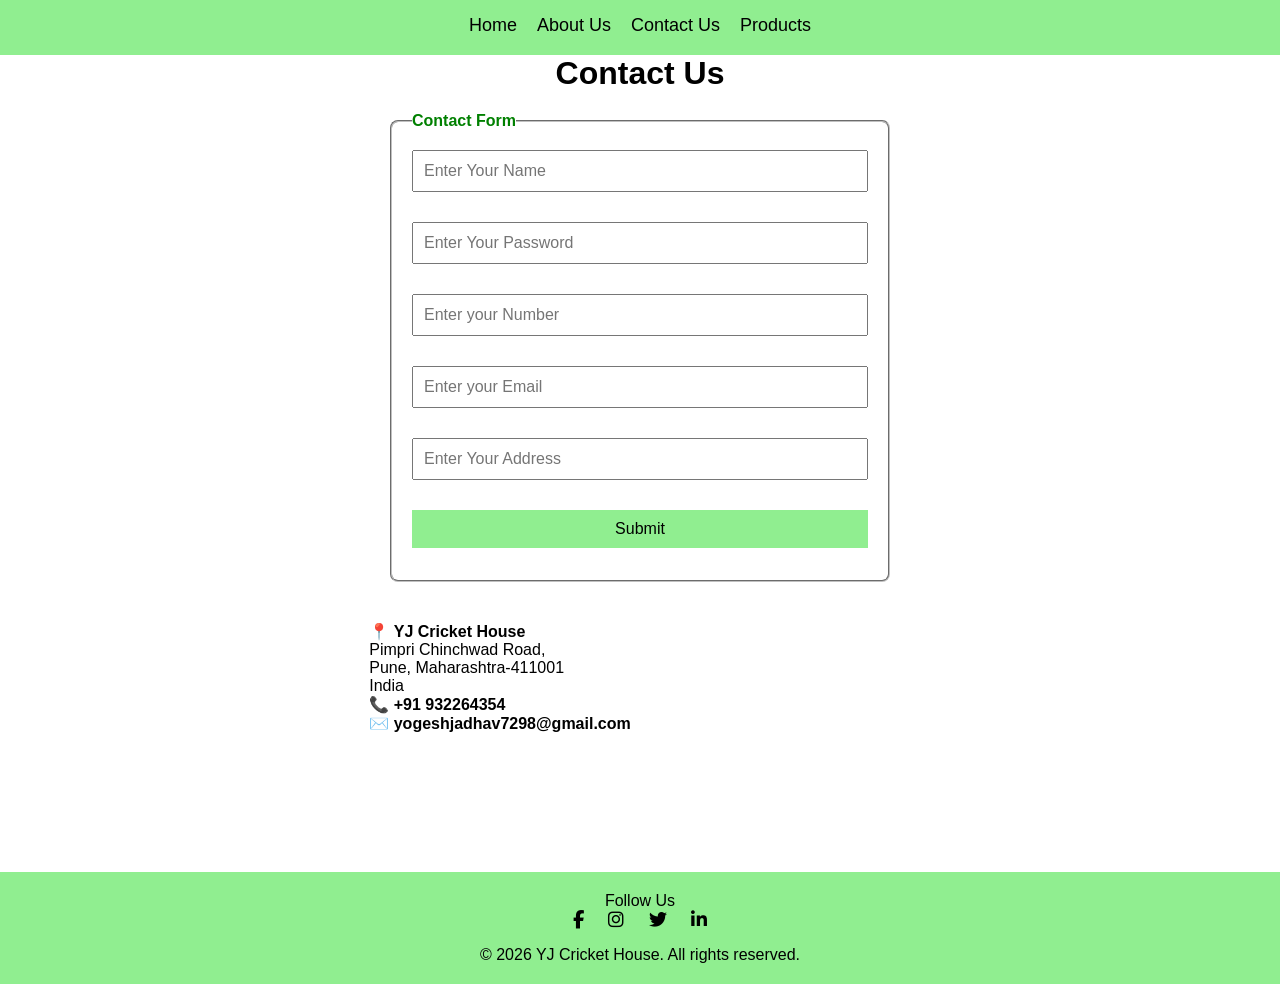
==== contact.html @ 6f273e02 "hover effects and contact form" ====
<!DOCTYPE html>
<html lang="en">
<head>
    <meta charset="UTF-8">
    <meta name="viewport" content="width=device-width, initial-scale=1.0">
    <title>Contact</title>
    <link rel="stylesheet" href="css/contact.css">
    <link rel="stylesheet" href="css/style.css">
    <link rel="stylesheet" href="https://cdnjs.cloudflare.com/ajax/libs/font-awesome/6.5.1/css/all.min.css">
</head>
<body>
    <!-- header start -->
    <header>
        <nav>
            <a href="index.html" target="_blank">Home</a>
            <a href="about.html" target="_blank">About Us</a>
            <a href="contact.html" target="_blank">Contact Us</a>
            <a href="products.html" target="_blank">Products</a>
        </nav>
    </header>
    <!-- header end -->
    <!-- main section start -->
    <main>
        <h1>Contact Us</h1>
        <!-- contact form -->
        <section>
            <fieldset>
        <legend>Contact Form</legend>
        <form action="" class="c_form">
            <input type="text" placeholder="Enter Your Name"><br><br>
            <input type="password" placeholder="Enter Your Password"><br><br>
            <input type="number" placeholder="Enter your Number"><br><br>
            <input type="email" placeholder="Enter your Email"><br><br>
            <input type="text" placeholder="Enter Your Address"><br><br>
            <input type="submit" class="submit">
        </form>
    </fieldset>
        </section>
        <!-- address section start -->
        <section class="address-section">
            <!-- <h2>Our Address</h2> -->

            <address class="s_yj">
                <p>
            📍 <span>YJ Cricket House</span><br>
                    Pimpri Chinchwad Road,<br>
                    Pune, Maharashtra-411001<br>
                    India
                </p>

                <p>
                📞 <span>+91 932264354</span>
                </p>

                <p>
                ✉️ <span>yogeshjadhav7298@gmail.com</span>
                </p>
            </address>
            <iframe src="https://www.google.com/maps/embed?pb=!1m18!1m12!1m3!1d60503.44636954754!2d73.71247853508315!3d18.598125494293075!2m3!1f0!2f0!3f0!3m2!1i1024!2i768!4f13.1!3m3!1m2!1s0x3bc2b99901c3b8b9%3A0xfe6ec6f6431f73ae!2sShakti%20Sports!5e0!3m2!1sen!2sin!4v1768235089654!5m2!1sen!2sin" width="250" height="250" style="border:0;" allowfullscreen="" loading="lazy" referrerpolicy="no-referrer-when-downgrade"></iframe>
        </section>
<!-- address section end -->
<!-- footer section -->
        <footer>
            <article>
                <div>
                    <p>Follow Us</p>
                    <div class="social-links">
                    <a href="https://facebook.com" target="_blank"><i class="fab fa-facebook-f"></i></a>
                    <a href="https://instagram.com" target="_blank"><i class="fab fa-instagram"></i></a>
                    <a href="https://twitter.com" target="_blank"><i class="fab fa-twitter"></i></a>
                    <a href="https://linkedin.com" target="_blank"><i class="fab fa-linkedin-in"></i></a>
                    </div>
                </div>
                <div>
                    <p>© 2026 YJ Cricket House. All rights reserved.</p>
                </div>
            </article>
        </footer>
    </main>
    <!-- main section end -->
</body>
</html>
---- css/contact.css ----
/* RESET */
* {
    margin: 0;
    padding: 0;
    box-sizing: border-box;
    font-family: Arial, sans-serif;
}

header {
    background: lightgreen;
    padding: 15px;
    position: sticky;
    top: 0;
    z-index: 1000;
}

nav {
    display: flex;
    justify-content: center;
    gap: 20px;
    flex-wrap: wrap;
}

nav a {
    color: black;
    text-decoration: none;
    font-size: 18px;
}

nav a:hover {
    text-decoration: underline;
    transform: scale(1.08);
    color: blue;

}
/* MAIN */
main {
    /* padding: 20px; */
}

h1 {
    text-align: center;
    margin-bottom: 20px;
}
h1:hover{
    color: green;
}
/* FORM */
fieldset {
    max-width: 500px;
    margin: auto;
    padding: 20px;
    border-radius: 8px;
}

legend {
    font-weight: bold;
}

.c_form input {
    width: 100%;
    padding: 10px;
    margin-bottom: 12px;
    font-size: 16px;
}

.submit {
    background: lightgreen;
    color:black;
    border: none;
    cursor: pointer;
}

.submit:hover {
    background: green;
    transform: scale(1.02);
}

/* ADDRESS SECTION */
.address-section {
    display: flex;
    justify-content: center;
    align-items: flex-start;
    gap: 30px;
    margin-top: 40px;
    flex-wrap: wrap;
}

address {
    max-width: 300px;
    font-style: normal;
}

address span {
    font-weight: bold;
}

iframe {
    width: 100%;
    max-width: 250px;
    height: 250px;
    border-radius: 8px;
}
footer {
    background: lightgreen;
    color: black;
    padding: 20px 10px;
}

footer article {
    display: flex;
    flex-direction: column;
    align-items: center;
    gap: 15px;
    text-align: center;
}

.social-links a {
    color: white;
    font-size: 18px;
    margin: 0 10px;
    color: black;
}
.social-links a:hover{
    color: blue;
}
input:hover {
    border: 3px solid green;
    border-radius: 6px;
    outline: none;
    box-shadow: 1px 1px 3px green;
}
fieldset:hover {
    border: 2px solid green;
    border-radius: 10px;
    padding: 20px;
}

/* Legend styling */
legend{
    font-weight: bold;
    color: green;
}
/* MOBILE VIEW */
@media (max-width: 768px) {

    nav {
        flex-direction: column;
        gap: 10px;
    }

    footer article {
        flex-direction: column;
        gap: 10px;
    }

    .address-section {
        flex-direction: column;
        align-items: center;
        text-align: center;
    }

    iframe {
        max-width: 100%;
    }
}
---- css/style.css ----
nav{
    color: white;
    font-size: 20px;
    height: 25px;
}
a{
    color: black;
}
h1{
    text-align: center;
    color: black;
    font-family:Verdana, Geneva, Tahoma, sans-serif;
}
picture{
    display: flex;
    justify-content: center; 
    align-items: center;  
}
.img_cric{
    height: 200px;
    width: 110px;
    padding-left: 10px;
    box-shadow: 7px 7px 8px grey;
}
.img_cric:hover{
    transform: scale(1.05);
}
h3{
    font-family: sans-serif;
    text-align: center;
    font-size: 15px;
    color: black;
}
h3:hover{
    transform: scale(1.12);
    color: green;
    /* text-decoration: underline; */
}
h2{
    font-family: sans-serif;
    color: black;
}
.img_bats{
    height: 180px;
    width: 200px;
}
h4{
    text-align: center;
    margin-bottom: 50px;
}
article{
    text-align: center;
}
h5{
    font-size: 18px;
    color: black;
    padding: 10px;
    margin-top: 30px;
}
.pad{
    padding-left: 10px;
}
.c_form{
    border-radius: 30px;
    
}
.submit{
    background-color: lightgreen;
}
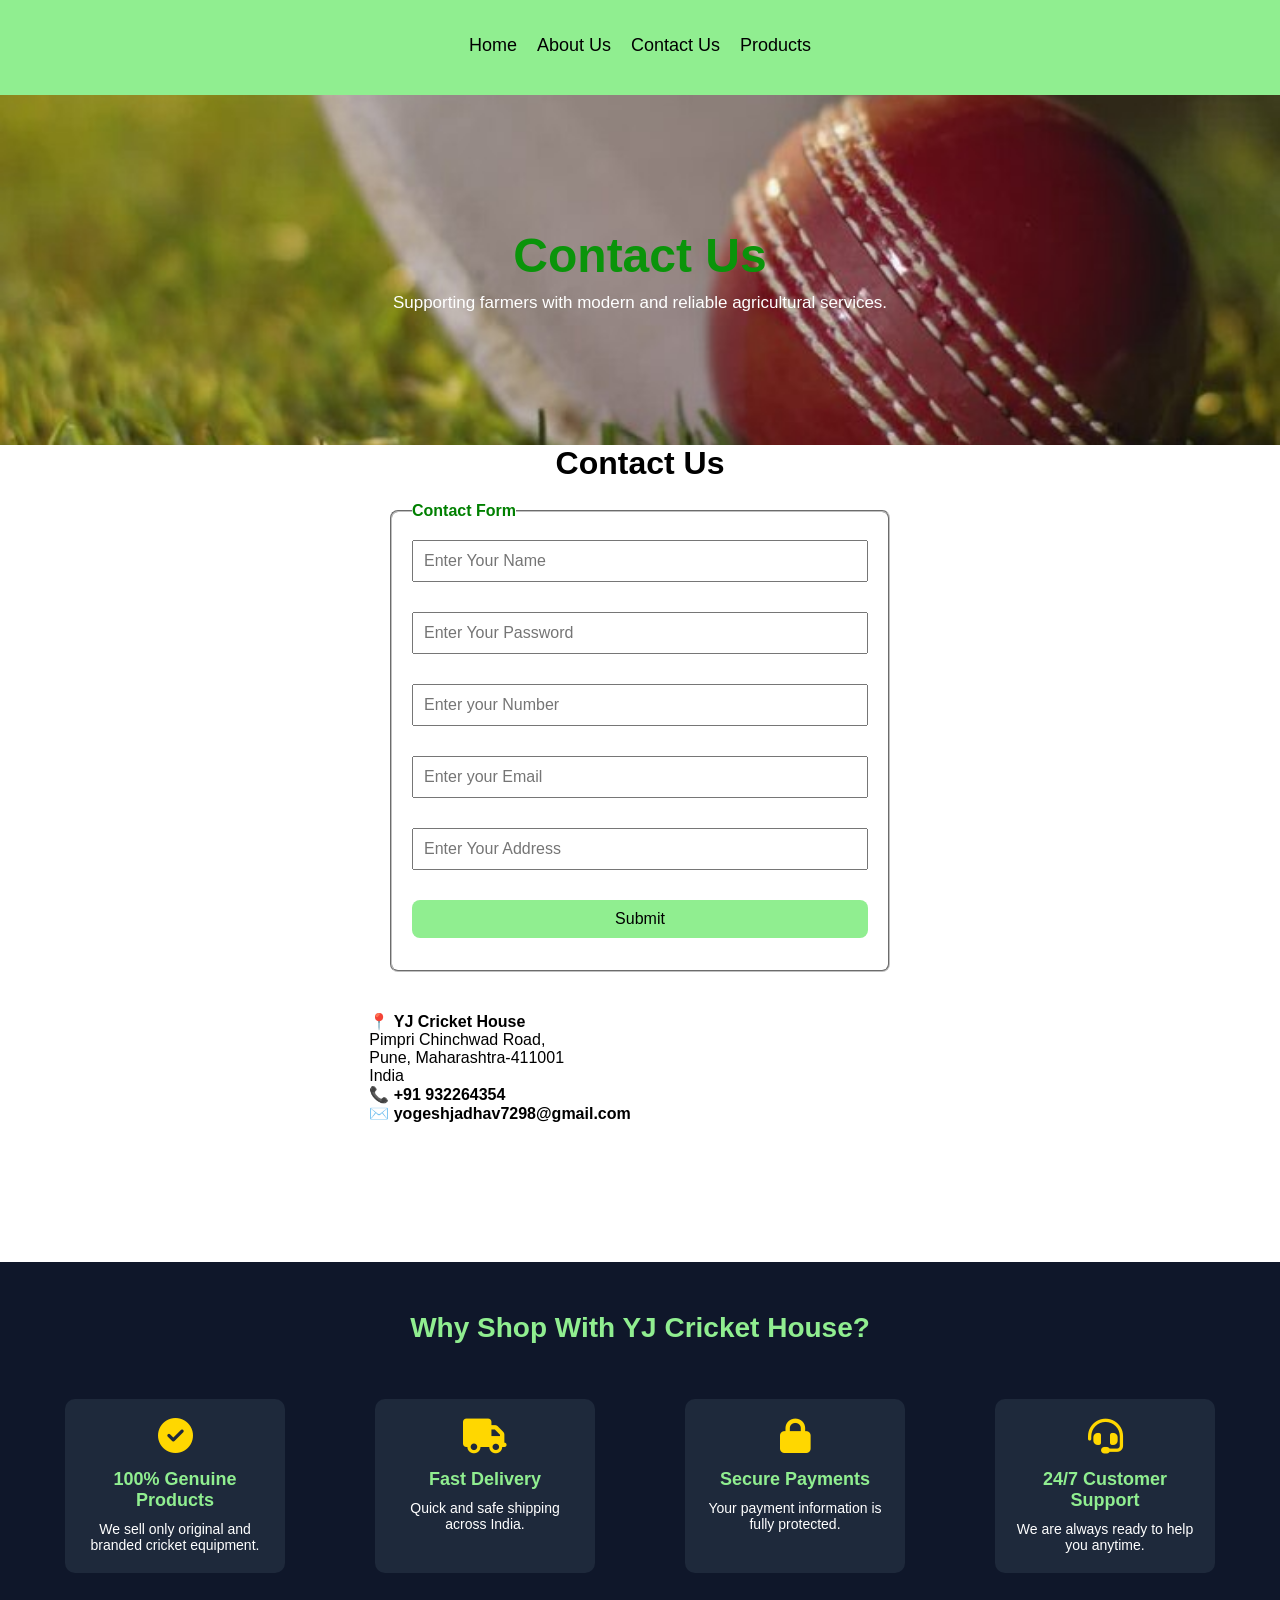
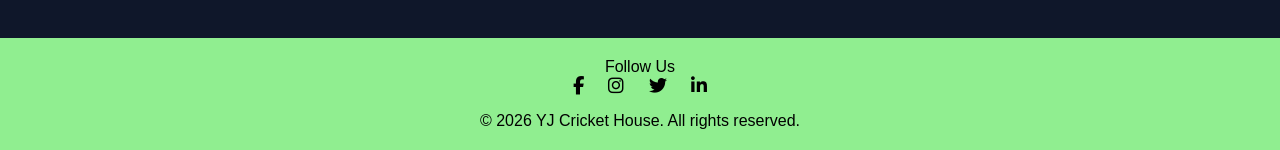
==== commit 2bc16755: "stat section" ====
--- a/contact.html
+++ b/contact.html
@@ -21,6 +21,18 @@
     <!-- header end -->
     <!-- main section start -->
     <main>
+        <section>
+        <div class="banner mb-5">
+          <img src="images/banner_cricket.jpg" alt="" class="img-fluid" />
+          <div class="banner-text">
+            <h1 class="b_text">Contact Us</h1>
+            <p>
+              Supporting farmers with modern and reliable agricultural services.
+            </p>
+          </div>
+        </div>
+      </section>
+
         <h1>Contact Us</h1>
         <!-- contact form -->
         <section>
@@ -59,6 +71,40 @@
             <iframe src="https://www.google.com/maps/embed?pb=!1m18!1m12!1m3!1d60503.44636954754!2d73.71247853508315!3d18.598125494293075!2m3!1f0!2f0!3f0!3m2!1i1024!2i768!4f13.1!3m3!1m2!1s0x3bc2b99901c3b8b9%3A0xfe6ec6f6431f73ae!2sShakti%20Sports!5e0!3m2!1sen!2sin!4v1768235089654!5m2!1sen!2sin" width="250" height="250" style="border:0;" allowfullscreen="" loading="lazy" referrerpolicy="no-referrer-when-downgrade"></iframe>
         </section>
 <!-- address section end -->
+ <!-- Trust Section Start -->
+<section class="trust-section">
+    <h2 class="h2_t">Why Shop With YJ Cricket House?</h2>
+
+    <div class="trust-container">
+
+        <div class="trust-box">
+            <i class="fas fa-check-circle"></i>
+            <h3 class="h3_t">100% Genuine Products</h3>
+            <p>We sell only original and branded cricket equipment.</p>
+        </div>
+
+        <div class="trust-box">
+            <i class="fas fa-truck"></i>
+            <h3 class="h3_t">Fast Delivery</h3>
+            <p>Quick and safe shipping across India.</p>
+        </div>
+
+        <div class="trust-box">
+            <i class="fas fa-lock"></i>
+            <h3 class="h3_t">Secure Payments</h3>
+            <p>Your payment information is fully protected.</p>
+        </div>
+
+        <div class="trust-box">
+            <i class="fas fa-headset"></i>
+            <h3 class="h3_t">24/7 Customer Support</h3>
+            <p>We are always ready to help you anytime.</p>
+        </div>
+
+    </div>
+</section>
+<!-- Trust Section End -->
+
 <!-- footer section -->
         <footer>
             <article>
--- a/css/contact.css
+++ b/css/contact.css
@@ -8,7 +8,7 @@
 
 header {
     background: lightgreen;
-    padding: 15px;
+    padding: 35px;
     position: sticky;
     top: 0;
     z-index: 1000;
@@ -69,11 +69,15 @@
     color:black;
     border: none;
     cursor: pointer;
+    transition: transform 0.5s ease-in-out;
+    border-radius: 8px;
 }
 
 .submit:hover {
     background: green;
-    transform: scale(1.02);
+    transform: scale(0.9);
+    border-radius: 8px;
+
 }
 
 /* ADDRESS SECTION */
@@ -164,3 +168,98 @@
         max-width: 100%;
     }
 }
+
+.trust-section {
+    background: #0f172a;
+    color: white;
+    padding: 50px 20px;
+    text-align: center;
+}
+
+.trust-section h2 {
+    margin-bottom: 40px;
+    font-size: 28px;
+}
+
+.trust-container {
+    display: flex;
+    justify-content: space-around;
+    flex-wrap: wrap;
+}
+
+.trust-box {
+    width: 220px;
+    margin: 15px;
+    padding: 20px;
+    background: #1e293b;
+    border-radius: 10px;
+    transition: 0.3s ease;
+}
+
+.trust-box i {
+    font-size: 35px;
+    color: gold;
+    margin-bottom: 15px;
+}
+
+.trust-box h3 {
+    font-size: 18px;
+    margin-bottom: 10px;
+}
+
+.trust-box p {
+    font-size: 14px;
+}
+
+.trust-box:hover {
+    transform: translateY(-8px);
+    background: #334155;
+}
+.h2_t{
+    color: lightgreen;
+}
+.h3_t{
+    color: lightgreen;
+}
+
+/* banner section */
+.banner {
+  position: relative;
+  width: 100%;
+  height: 350px;
+  overflow: hidden;
+}
+.b_text{
+  color: rgb(10, 148, 10);
+  transition: transform 0.6s ease;
+  font-weight: 600;
+}
+.b_text:hover{
+  transform: scale(1.1);
+}
+.banner img {
+  width: 100%;
+  height: 100%;
+  object-fit: cover;
+  opacity: 1; 
+}
+
+.banner-text {
+  position: absolute;
+  top: 50%;
+  left: 50%;
+  transform: translate(-50%, -50%);
+  text-align: center;
+  color: #fff;
+}
+
+.banner-text h1 {
+  font-size: 48px;
+  margin-bottom: 10px;
+}
+
+.banner-text p {
+  font-size: 17px;
+}
+
+
--- a/css/style.css
+++ b/css/style.css
@@ -15,12 +15,6 @@
     display: flex;
     justify-content: center; 
     align-items: center;  
-}
-.img_cric{
-    height: 200px;
-    width: 110px;
-    padding-left: 10px;
-    box-shadow: 7px 7px 8px grey;
 }
 .img_cric:hover{
     transform: scale(1.05);
@@ -43,6 +37,10 @@
 .img_bats{
     height: 180px;
     width: 200px;
+    flex-wrap: wrap;
+    display: block;
+    margin: 0 auto;
+    
 }
 h4{
     text-align: center;
